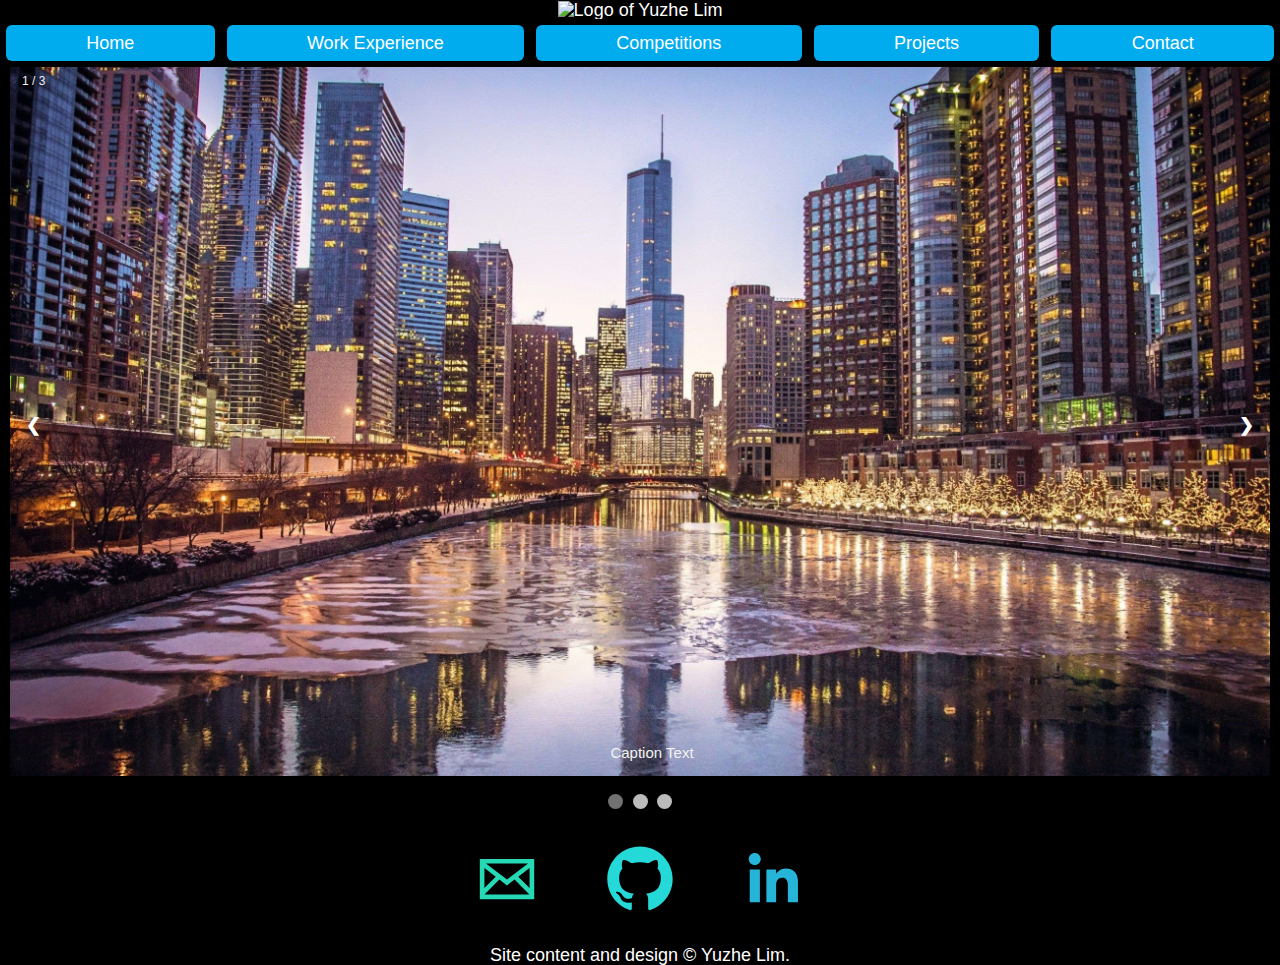
==== index.html @ 376d287b "Replace h1 header with logo of Yuzhe Lim" ====
<!DOCTYPE html>
<html lang="en">
  <head>
    <meta charset="utf-8" />
    <title>Yuzhe Lim | Portlio</title>
    <meta name="viewport"
      content="width=device-width, initial-scale=1.0, shrink-to-fit=no" />
    <link rel="stylesheet" href="css/style.css" />
    <link href="https://fonts.googleapis.com/css?family=Fira+Sans:400,400i,700&display=swap&subset=latin-ext" rel="stylesheet">
  </head>
  <body style="height: 100vh;">
    <header id="cover-page">
      <figure class="logo">
        <img src="media/yuzhelim_logo.jpg"
          alt="Logo of Yuzhe Lim" style="height:6em"/>
      </figure>
      <!--<h1 id="intro-header">Yuzhe (Louis) Lim</h1>-->
        <nav id="navigation">
          <ul class="nav">
            <li><a href="">Home</a></li>
            <li><a href="workExperience/">Work Experience</a></li>
            <li><a href="competition/">Competitions</a></li>
            <li><a href="project/">Projects</a></li>
            <li><a href="contact/">Contact</a></li>
          </ul>
        </nav>
    </header>
    <main>
      <div class="slideshow-container">
        <div class="mySlides fade">
          <div class="numbertext">1 / 3</div>
          <img src="media/chicago1.jpg" style="width:100%">
          <div class="text">Caption Text</div>
        </div>

        <div class="mySlides fade">
          <div class="numbertext">2 / 3</div>
          <img src="media/chicago2.jpg" style="width:100%">
          <div class="text">Caption Two</div>
        </div>

        <div class="mySlides fade">
          <div class="numbertext">3 / 3</div>
          <img src="media/chicago3.jpg" style="width:100%">
          <div class="text">Caption Three</div>
        </div>

        <a class="prev" onclick="plusSlides(-1)">&#10094;</a>
        <a class="next" onclick="plusSlides(1)">&#10095;</a>
      </div>
      <br>
      <div style="text-align:center">
        <span class="dot" onclick="currentSlide(1)"></span>
        <span class="dot" onclick="currentSlide(2)"></span>
        <span class="dot" onclick="currentSlide(3)"></span>
      </div>
    </main>
    <footer>
      <ul class="soc">
        <li>
          <a class="icon-8 email" href="mailto:louis.yuzhe@gmail.com" title="Email">
            <div class="ir">
              <svg viewbox="0 0 512 512" preserveAspectRatio="xMidYMid meet" width="512" height="512">
                <path d="M101.3 141.6v228.9h0.3 308.4 0.8V141.6H101.3zM375.7 167.8l-119.7 91.5 -119.6-91.5H375.7zM127.6 194.1l64.1 49.1 -64.1 64.1V194.1zM127.8 344.2l84.9-84.9 43.2 33.1 43-32.9 84.7 84.7L127.8 344.2 127.8 344.2zM384.4 307.8l-64.4-64.4 64.4-49.3V307.8z"></path>
              </svg>
            </div>
          </a>
        </li>
        <li>
          <a class="icon-13 github" href="https://github.com/louisyuzhe" title="GitHub">
            <div class="ir">
              <svg viewbox="0 0 512 512" preserveAspectRatio="xMidYMid meet" width="512" height="512">
                <path d="M256 70.7c-102.6 0-185.9 83.2-185.9 185.9 0 82.1 53.3 151.8 127.1 176.4 9.3 1.7 12.3-4 12.3-8.9V389.4c-51.7 11.3-62.5-21.9-62.5-21.9 -8.4-21.5-20.6-27.2-20.6-27.2 -16.9-11.5 1.3-11.3 1.3-11.3 18.7 1.3 28.5 19.2 28.5 19.2 16.6 28.4 43.5 20.2 54.1 15.4 1.7-12 6.5-20.2 11.8-24.9 -41.3-4.7-84.7-20.6-84.7-91.9 0-20.3 7.3-36.9 19.2-49.9 -1.9-4.7-8.3-23.6 1.8-49.2 0 0 15.6-5 51.1 19.1 14.8-4.1 30.7-6.2 46.5-6.3 15.8 0.1 31.7 2.1 46.6 6.3 35.5-24 51.1-19.1 51.1-19.1 10.1 25.6 3.8 44.5 1.8 49.2 11.9 13 19.1 29.6 19.1 49.9 0 71.4-43.5 87.1-84.9 91.7 6.7 5.8 12.8 17.1 12.8 34.4 0 24.9 0 44.9 0 51 0 4.9 3 10.7 12.4 8.9 73.8-24.6 127-94.3 127-176.4C441.9 153.9 358.6 70.7 256 70.7z"></path>
              </svg>
            </div>
          </a>
        </li>
        <li>
          <a class="icon-17 linkedin" href="https://www.linkedin.com/in/yuzhelim/" title="LinkedIn">
            <div class="ir">
              <svg viewbox="0 0 512 512" preserveAspectRatio="xMidYMid meet" width="512" height="512">
                <path d="M186.4 142.4c0 19-15.3 34.5-34.2 34.5 -18.9 0-34.2-15.4-34.2-34.5 0-19 15.3-34.5 34.2-34.5C171.1 107.9 186.4 123.4 186.4 142.4zM181.4 201.3h-57.8V388.1h57.8V201.3zM273.8 201.3h-55.4V388.1h55.4c0 0 0-69.3 0-98 0-26.3 12.1-41.9 35.2-41.9 21.3 0 31.5 15 31.5 41.9 0 26.9 0 98 0 98h57.5c0 0 0-68.2 0-118.3 0-50-28.3-74.2-68-74.2 -39.6 0-56.3 30.9-56.3 30.9v-25.2H273.8z"></path>
              </svg>
            </div>
          </a>
        </li>
      </ul>
      <small>Site content and design © Yuzhe Lim.</small>
    </footer>
    <script src="js/script.js" type="text/javascript"></script>
  </body>
</html>
---- css/style.css ----
/* http://meyerweb.com/eric/tools/css/reset/
   v2.0 | 20110126
   License: none (public domain)
*/
a,abbr,acronym,address,applet,article,aside,audio,b,big,blockquote,body,canvas,caption,center,cite,code,dd,del,details,dfn,div,dl,dt,em,embed,fieldset,figcaption,figure,footer,form,h1,h2,h3,h4,h5,h6,header,hgroup,html,i,iframe,img,ins,kbd,label,legend,li,mark,menu,nav,object,ol,output,p,pre,q,ruby,s,samp,section,small,span,strike,strong,sub,summary,sup,table,tbody,td,tfoot,th,thead,time,tr,tt,u,ul,var,video{margin:0;padding:0;border:0;font-size:100%;font:inherit;vertical-align:baseline}article,aside,details,figcaption,figure,footer,header,hgroup,menu,nav,section{display:block}html{line-height:1}body{line-height:inherit;}ol,ul{list-style:none}blockquote,q{quotes:none}blockquote:after,blockquote:before,q:after,q:before{content:'';content:none}table{border-collapse:collapse;border-spacing:0}

/* Using a Major Third modular scale:
*  https://www.modularscale.com/?18&px&1.25
*/

/* Base Styles */
* {box-sizing: border-box}

html {
  background-color: black; /* black color contrast with every coor on this page */
  color: white;
  font-family: Helvetica, Arial, sans-serif;
  font-size: 1.125em; /* 18px / 16px = 1.125em */
  text-align: center;
}

section {
  display: grid;
}

footer {
  display: inline;
}
h1 {
  font-size: 3em;
  padding: .25em 0 .25em 0;
}
h2 {
  font-size: 2em;
}
h3 {
  font-size: 1.5em;
}

article {
  padding: 1em;
}

p {
  text-align: left;
  line-height: 120%;
}

ol {
  list-style-type: decimal;
  padding: 1em;
  text-align: left;
}

/* Layout Styles */
/* Main Page */
.mySlides {
  display: none
}
img {
  vertical-align: middle;
}

/* Slideshow container */
.slideshow-container {
  max-width: 70em;
  position: relative;
  margin: auto;
}

/* Next & previous buttons */
.prev, .next {
  cursor: pointer;
  position: absolute;
  top: 50%;
  width: auto;
  padding: 16px;
  margin-top: -22px;
  color: white;
  font-weight: bold;
  font-size: 18px;
  transition: 0.6s ease;
  border-radius: 0 3px 3px 0;
  user-select: none;
}

.prev {
  left:0;
}

/* Position the "next button" to the right */
.next {
  right: 0;
  border-radius: 3px 0 0 3px;
}

/* On hover, add a black background color with a little bit see-through */
.prev:hover, .next:hover {
  background-color: rgba(0,0,0,0.8);
}

/* Caption text */
.text {
  color: #f2f2f2;
  font-size: 15px;
  padding: 8px 12px;
  position: absolute;
  bottom: 8px;
  width: 100%;
  text-align: center;
}

/* Number text */
.numbertext {
  color: #f2f2f2;
  font-size: 12px;
  padding: 8px 12px;
  position: absolute;
  top: 0;
}

/* The dots/bullets/indicators */
.dot {
  cursor: pointer;
  height: 15px;
  width: 15px;
  margin: 0 2px;
  background-color: #bbb;
  border-radius: 50%;
  display: inline-block;
  transition: background-color 0.6s ease;
}

.active, .dot:hover {
  background-color: #717171;
}

/* Fading animation */
.fade {
  -webkit-animation-name: fade;
  -webkit-animation-duration: 1.5s;
  animation-name: fade;
  animation-duration: 1.5s;
}

@-webkit-keyframes fade {
  from {opacity: .4}
  to {opacity: 1}
}

@keyframes fade {
  from {opacity: .4}
  to {opacity: 1}
}

/* On smaller screens, decrease text size */
@media only screen and (max-width: 300px) {
  .prev, .next,.text {font-size: 11px}
}

/* Navigation Styles */
.nav a {
  background: #00ACEE;
  border-radius: 0.333333333em; /* 6px / 18px = 0.333333333em */
  color: white;
  display: inline-block;
  line-height: 0;
  outline: 0;
  margin-bottom: 0.333333333em; /* 6px / 18px = 0.333333333em */
  margin-top: 0.333333333em; /* 6px / 18px = 0.333333333em */
  padding: 1em; /* 18px / 18px = 1em */
  text-align: center;
  text-decoration: none;
  width: 50%;
}

/* Social Media Icons  */
*, *:before, *:after {
	box-sizing: inherit;
}

.ir {
	display: block;
	overflow: visible;
	padding: 0 0 100%;
	position: relative;
	height: 0;
	width: 100%;
}

.ir > * {
	position: absolute;
	height: 100%;
	width: 100%;
	top: 0;
	left: 0;
}

.soc {
	display: block;
	font-size: 0;
	list-style: none;
	text-align: center;
	/*width: 110rem; */
	max-width: 100%;
}

.soc li {
	display: inline-block;
	margin: 1.2rem;
}

.soc a, .soc svg {
	display: block;
}

.soc a {
	height: 5rem;
	width: 5rem;
}

.icon-8:hover, .icon-13:hover, .icon-17:hover {
	border-radius: 100%;
	fill: #0e1925;
	transform: scale(1.25);
	transition: background-color .5s, transform .5s ease-out;
}

.icon-8 {
	fill: #26d9b5;
}

.icon-8:hover {
	background: #26d9b5;
}

.icon-13 {
	fill: #26d9d9;
}

.icon-13:hover {
	background: #26d9d9;
}

.icon-17 {
	fill: #26b5d9;
}

.icon-17:hover {
	background: #26b5d9;
}

/* Project Page */
#projectDetails {
  width: 100vw-1em;
}
.project-details {
  background-color: #3E424B;
  border: .5em solid white; /* 9px / 18px = .5em */
}
.project-details p,
.project-details a{
  text-align: left;
}

.project-details a {
  margin: .5em;
  width: 10em;
}


/* State styles */
/* 540px || 540 / 16 = 33.75em */
@media screen and (min-width: 33.75em) {
  .nav {
    display: flex;
    flex-flow: row nowrap;
    margin-left: -0.333333333em; /* 6px / 18px = 0.333333333em */
    margin-right: 0.333333333em; /* 6px / 18px = 0.333333333em */
  }
  .nav li {
    flex: 1 0 auto;
    margin-left: 0.666666667em; /* 12px / 18px = 0.666666667em */
  }
  .nav a {
    display: block;
    width: auto;
  }

  /* Projects page */
  .project-details {
    display: grid;
    grid-template-columns: 1fr 1fr;
    grid-column-gap: 1em; /* 22.5px / 18px = 1.25em */
  }
  .project-details h3 {
    grid-column: 1 / 3; /* Span h2 over all columns */
  }
  .project-details p {
    grid-column: 1 / 3; /* Span p over all columns */
  }
}
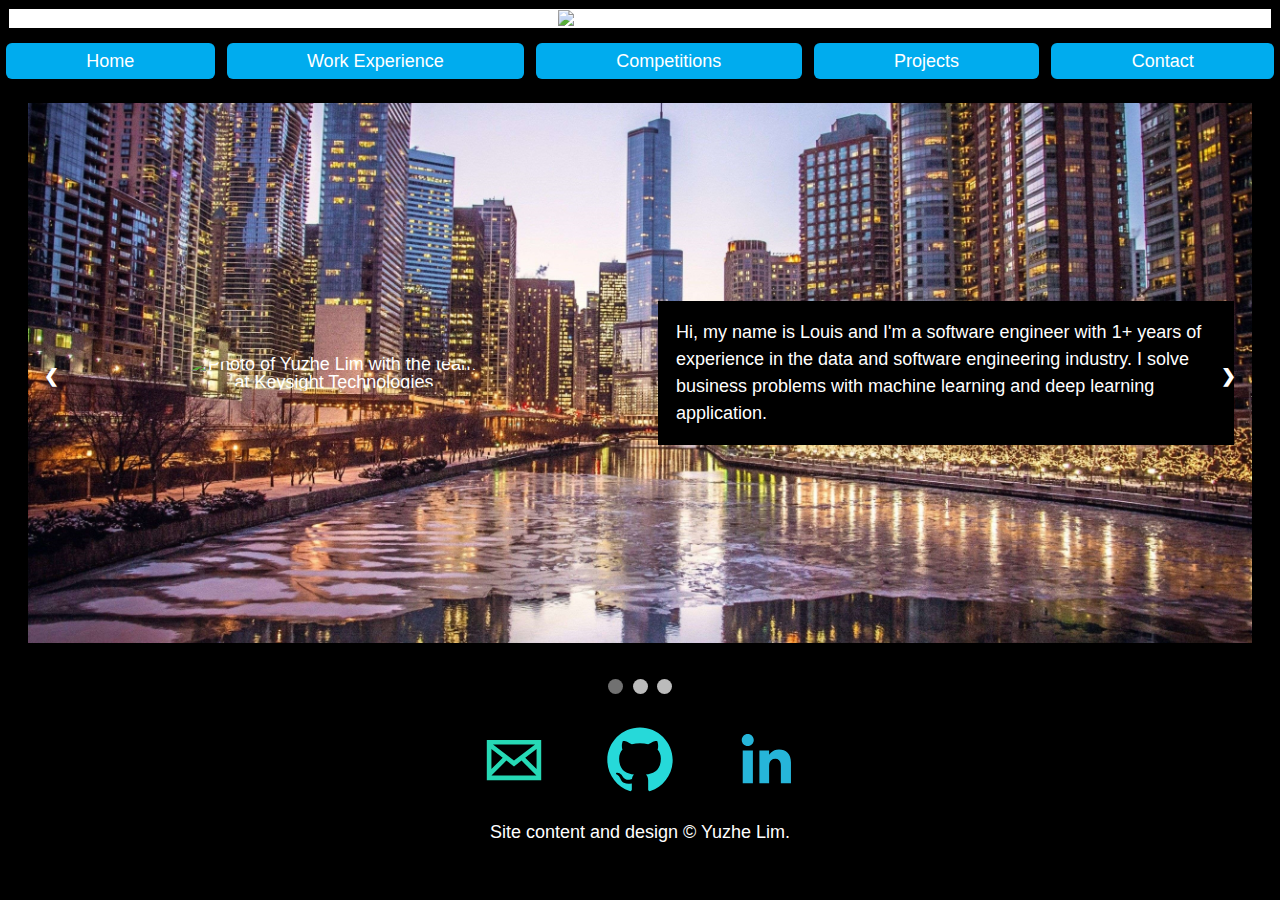
==== commit 7f5f4f7a: "1. Change slide show section with new container arrangement 2. Add CSS selectors for new properties" ====
--- a/index.html
+++ b/index.html
@@ -28,21 +28,50 @@
     <main>
       <div class="slideshow-container">
         <div class="mySlides fade">
-          <div class="numbertext">1 / 3</div>
-          <img src="media/chicago1.jpg" style="width:100%">
-          <div class="text">Caption Text</div>
+          <section class="slides" id="slide1">
+            <article class="">
+              <figure>
+                <img src="media/yuzhelim_headshot.png"
+                  alt="Photo of Yuzhe Lim with the team at Keysight Technologies" />
+              </figure>
+            </article>
+            <article class="">
+              <p>
+                  Hi, my name is Louis and I'm a software engineer with 1+ years
+                  of experience in the data and software engineering industry. I
+                  solve business problems with machine learning and deep
+                  learning application.
+              </p>
+            </article>
+          </section>
         </div>
+        <div class="mySlides fade">
+          <section class="slides" id="slide2">
+            <article class="">
+              <p>
+                placeholder
+              </p>
+            </article>
+            <article class="">
+                <ol>
+                  <li>Programming and scripting languages: Python, R, Java, PHP, JavaScript, C, C++, VBA</li>
+                  <li>Database: SQL(MySQL, PostgreSQL, SQLite), Firebase, AWS S3</li>
+                  <li>Tools: AWS (GLUE, SageMaker, Lambda), Spyder, Jupyter notebook, Visual Studio, Vim, PyCharm, Eclipse, Net Beans, IntelliJ IDEA, RStudio, CLion, MATLAB</li>
+                  <li>OS: Linux (Ubuntu, Raspbian, Debian, Ubuntu MATE, Arch Linux, Linux Mint), Windows</li>
+                  <li>Source control management (SCM): Git, GitHub, Bitbucket</li>
+                </ol>
+            </article>
+          </section>
+        </div>
+        <div class="mySlides fade">
+          <section class="slides" id="slide3">
+            <article class="">
 
-        <div class="mySlides fade">
-          <div class="numbertext">2 / 3</div>
-          <img src="media/chicago2.jpg" style="width:100%">
-          <div class="text">Caption Two</div>
-        </div>
+            </article>
+            <article class="">
 
-        <div class="mySlides fade">
-          <div class="numbertext">3 / 3</div>
-          <img src="media/chicago3.jpg" style="width:100%">
-          <div class="text">Caption Three</div>
+            </article>
+          </section>
         </div>
 
         <a class="prev" onclick="plusSlides(-1)">&#10094;</a>
--- a/css/style.css
+++ b/css/style.css
@@ -53,6 +53,11 @@
 }
 
 /* Layout Styles */
+.logo {
+  background:white;
+  border: .5em solid #000;
+}
+
 /* Main Page */
 .mySlides {
   display: none
@@ -86,12 +91,14 @@
 
 .prev {
   left:0;
+  margin-left: 1em;
 }
 
 /* Position the "next button" to the right */
 .next {
   right: 0;
   border-radius: 3px 0 0 3px;
+  margin-right: 1em;
 }
 
 /* On hover, add a black background color with a little bit see-through */
@@ -207,7 +214,7 @@
 
 .soc li {
 	display: inline-block;
-	margin: 1.2rem;
+	margin: 1rem;
 }
 
 .soc a, .soc svg {
@@ -250,24 +257,52 @@
 	background: #26b5d9;
 }
 
-/* Project Page */
-#projectDetails {
-  width: 100vw-1em;
-}
-.project-details {
-  background-color: #3E424B;
-  border: .5em solid white; /* 9px / 18px = .5em */
-}
-.project-details p,
-.project-details a{
-  text-align: left;
-}
-
-.project-details a {
-  margin: .5em;
-  width: 10em;
-}
-
+
+
+/* Main page slide show */
+.slides {
+  background-repeat: no-repeat;
+  background-position: center; /* Center the image */
+  background-size: cover; /* Resize the background image to cover the entire container */
+  height: 60vh; /* You must set a specified height */
+  margin: 1em;
+  display: grid;
+  grid-template-columns: repeat(2, 1fr);
+  grid-template-rows: 1fr;
+  justify-content: center;
+}
+
+.slides article {
+  align-self: center;
+}
+
+#slide1 {
+  background-image:url("/media/chicago1.jpg");
+}
+#slide2 {
+  background-image:url("/media/chicago2.jpg");
+}
+#slide3 {
+  background-image:url("/media/chicago3.jpg");
+}
+.slides p,
+.slides ol {
+    background-color: black;
+    line-height: 1.5em;
+    padding: 1em;
+}
+.slides ol {
+    padding: 1em 2em 1em 2em;
+}
+
+.slides li  {
+    padding-top: .5em;
+}
+
+#slide1 img {
+  border-radius: 50%;
+  max-width: 50%;
+}
 
 /* State styles */
 /* 540px || 540 / 16 = 33.75em */
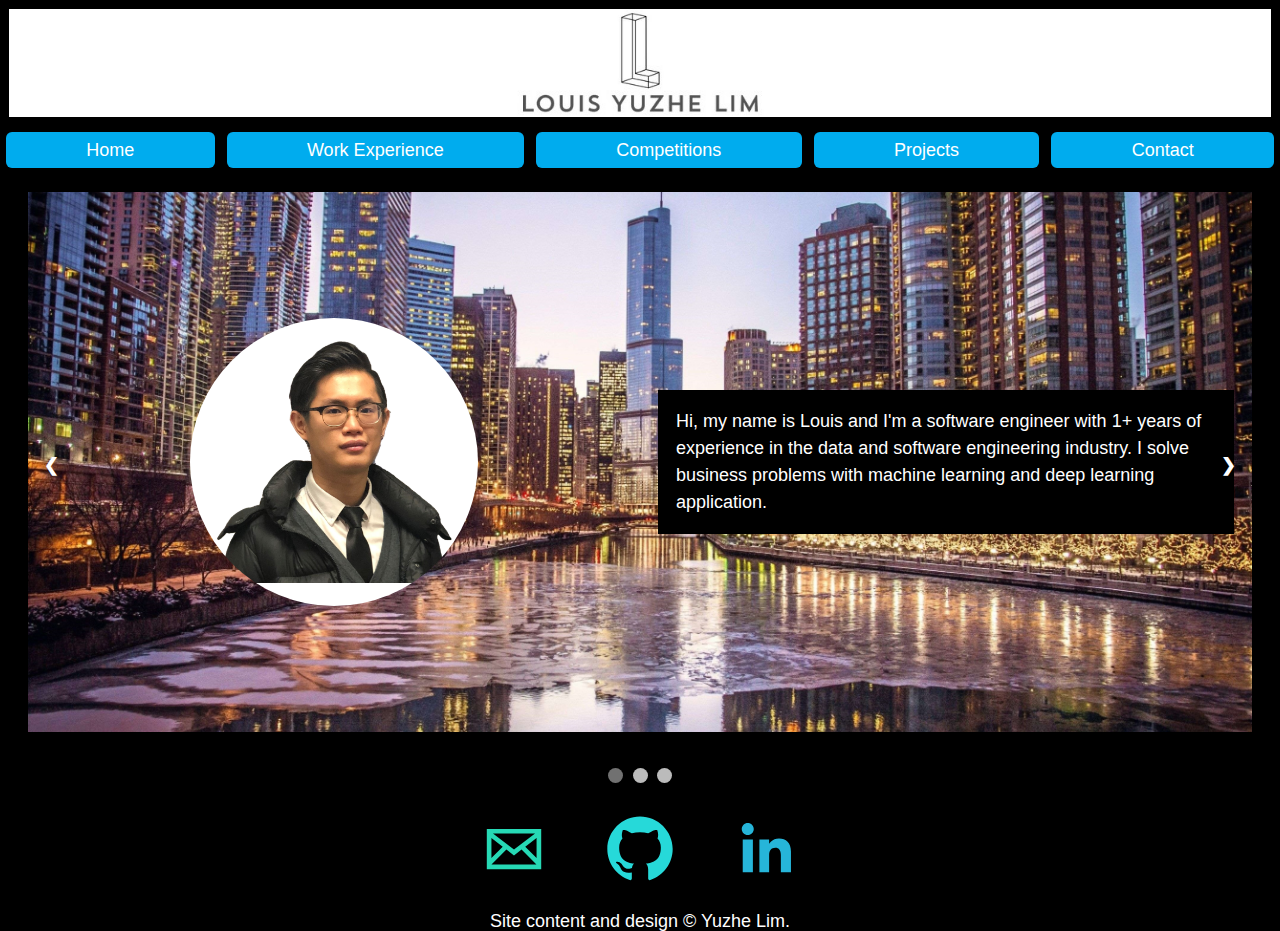
==== commit 297eeac3: "Split list in seocnd slide into 2" ====
--- a/index.html
+++ b/index.html
@@ -48,18 +48,30 @@
         <div class="mySlides fade">
           <section class="slides" id="slide2">
             <article class="">
-              <p>
-                placeholder
-              </p>
+              <ul>
+                <li>
+                  <strong>Programming and scripting languages:</strong> Python,
+                  R, Java, PHP, JavaScript, C, C++, VBA, Assembly Languages
+                  (CISC/ RISC), HTML & CSS
+                </li>
+                <li><strong>Database:</strong> SQL(MySQL, PostgreSQL, SQLite), Firebase, AWS S3</li>
+                <li><strong>Source control management (SCM):</strong> Git, GitHub, Bitbucket</li>
+              </ul>
             </article>
             <article class="">
-                <ol>
-                  <li>Programming and scripting languages: Python, R, Java, PHP, JavaScript, C, C++, VBA</li>
-                  <li>Database: SQL(MySQL, PostgreSQL, SQLite), Firebase, AWS S3</li>
-                  <li>Tools: AWS (GLUE, SageMaker, Lambda), Spyder, Jupyter notebook, Visual Studio, Vim, PyCharm, Eclipse, Net Beans, IntelliJ IDEA, RStudio, CLion, MATLAB</li>
-                  <li>OS: Linux (Ubuntu, Raspbian, Debian, Ubuntu MATE, Arch Linux, Linux Mint), Windows</li>
-                  <li>Source control management (SCM): Git, GitHub, Bitbucket</li>
-                </ol>
+              <ul>
+                <li>
+                  <strong>Tools:</strong> AWS (GLUE, SageMaker, Lambda), Spyder,
+                  Jupyter notebook, Visual Studio, Vim, PyCharm, Eclipse, Net
+                  Beans, IntelliJ IDEA, RStudio, CLion, MATLAB, UI Design(Qt),
+                  Embedded Systems (Arduino, Tinker Board), Tableau, Power BI,
+                  PyTorch
+                </li>
+                <li>
+                  <strong>OS:</strong> Linux (Ubuntu, Raspbian, Debian, Ubuntu MATE, Arch
+                  Linux, Linux Mint), Windows
+                </li>
+              </ul>
             </article>
           </section>
         </div>
--- a/css/style.css
+++ b/css/style.css
@@ -277,13 +277,13 @@
 }
 
 #slide1 {
-  background-image:url("/media/chicago1.jpg");
+  background-image:url("../media/chicago1.jpg");
 }
 #slide2 {
-  background-image:url("/media/chicago2.jpg");
+  background-image:url("../media/chicago2.jpg");
 }
 #slide3 {
-  background-image:url("/media/chicago3.jpg");
+  background-image:url("../media/chicago3.jpg");
 }
 .slides p,
 .slides ol {
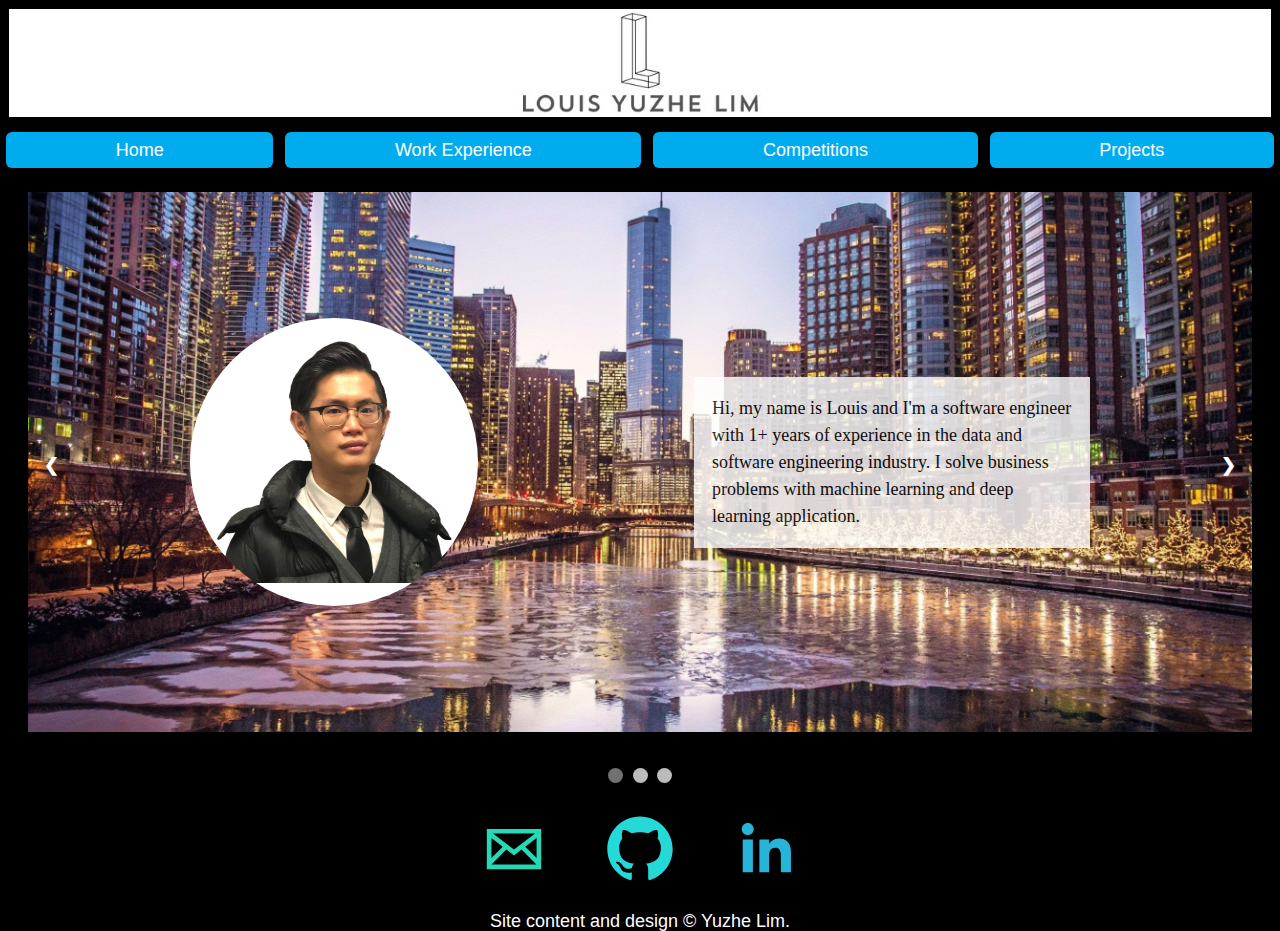
==== commit 7d07f5ea: "Remove contact button from navigation bar" ====
--- a/index.html
+++ b/index.html
@@ -21,7 +21,6 @@
             <li><a href="workExperience/">Work Experience</a></li>
             <li><a href="competition/">Competitions</a></li>
             <li><a href="project/">Projects</a></li>
-            <li><a href="contact/">Contact</a></li>
           </ul>
         </nav>
     </header>
--- a/css/style.css
+++ b/css/style.css
@@ -50,6 +50,11 @@
   list-style-type: decimal;
   padding: 1em;
   text-align: left;
+}
+
+strong {
+  color: Gray;
+  font-weight: 900;
 }
 
 /* Layout Styles */
@@ -286,13 +291,18 @@
   background-image:url("../media/chicago3.jpg");
 }
 .slides p,
-.slides ol {
+.slides ul {
     background-color: black;
+    font-family: futura;
     line-height: 1.5em;
+    margin: 1em 2em 1em 2em;
+    opacity: 0.8;
     padding: 1em;
 }
-.slides ol {
+.slides ul {
+    list-style-type:disc;
     padding: 1em 2em 1em 2em;
+    text-align: left;
 }
 
 .slides li  {
@@ -303,7 +313,11 @@
   border-radius: 50%;
   max-width: 50%;
 }
-
+#slide1 p {
+  color: black;
+  background-color: white;
+  margin-right: 8em;
+}
 /* State styles */
 /* 540px || 540 / 16 = 33.75em */
 @media screen and (min-width: 33.75em) {
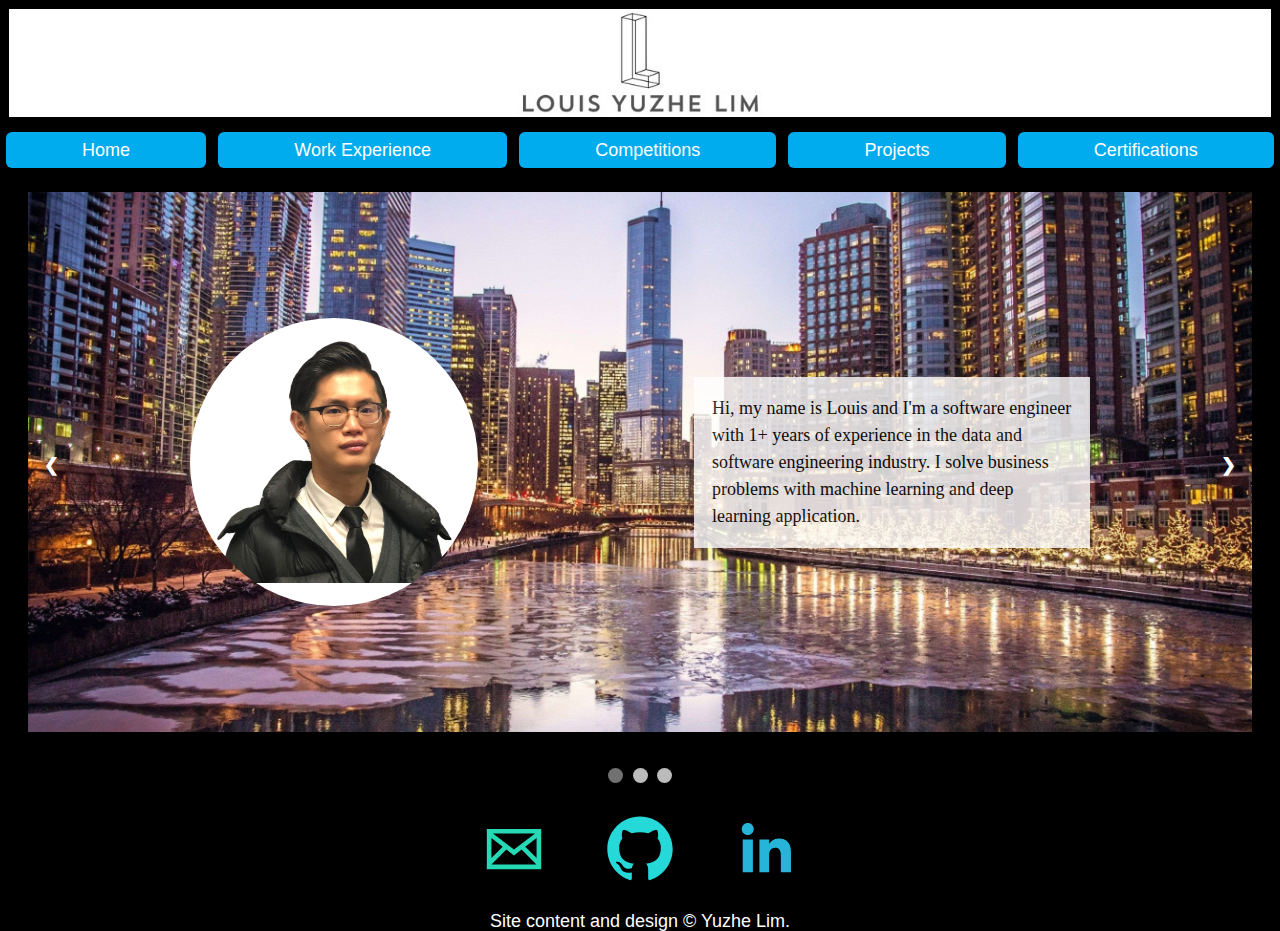
==== commit d1b09cda: "Add Certifications page link to navigation bar" ====
--- a/index.html
+++ b/index.html
@@ -21,6 +21,7 @@
             <li><a href="workExperience/">Work Experience</a></li>
             <li><a href="competition/">Competitions</a></li>
             <li><a href="project/">Projects</a></li>
+            <li><a href="certification/">Certifications</a></li>
           </ul>
         </nav>
     </header>
@@ -127,6 +128,19 @@
       </ul>
       <small>Site content and design © Yuzhe Lim.</small>
     </footer>
+    <script>
+      window.watsonAssistantChatOptions = {
+          integrationID: "4b792b7c-dc3b-4c32-accc-2a8b8d1ace0e", // The ID of this integration.
+          region: "us-east", // The region your integration is hosted in.
+          serviceInstanceID: "de2eba4c-3479-46b8-bd0d-1fd3345b560b", // The ID of your service instance.
+          onLoad: function(instance) { instance.render(); }
+        };
+      setTimeout(function(){
+        const t=document.createElement('script');
+        t.src="https://web-chat.global.assistant.watson.appdomain.cloud/loadWatsonAssistantChat.js";
+        document.head.appendChild(t);
+      });
+    </script>
     <script src="js/script.js" type="text/javascript"></script>
   </body>
 </html>
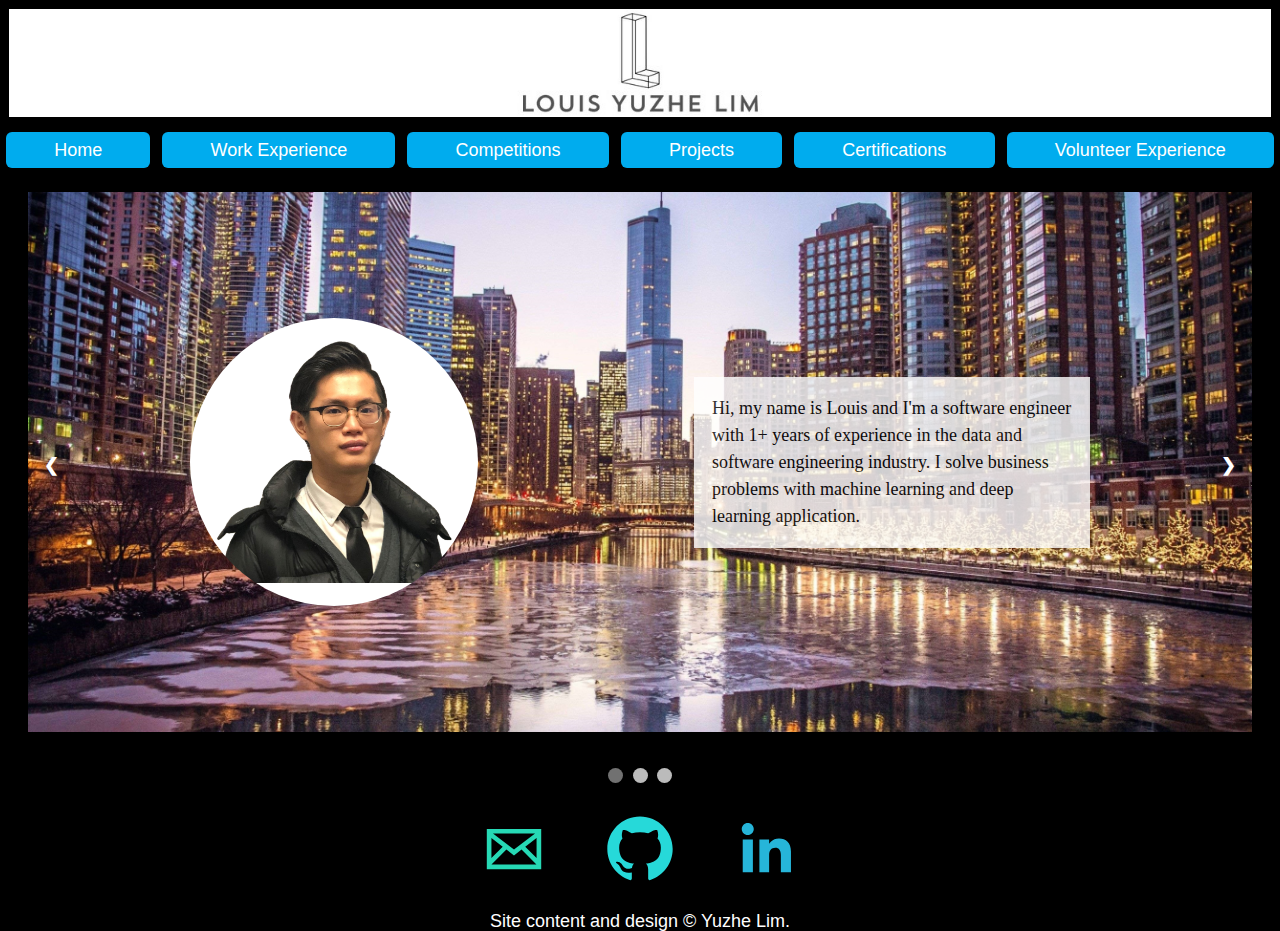
==== commit 37375bcd: "Add volunteer experience page button in navigation bar" ====
--- a/index.html
+++ b/index.html
@@ -22,6 +22,7 @@
             <li><a href="competition/">Competitions</a></li>
             <li><a href="project/">Projects</a></li>
             <li><a href="certification/">Certifications</a></li>
+            <li><a href="volunteerExperience/">Volunteer Experience</a></li>
           </ul>
         </nav>
     </header>
@@ -133,6 +134,7 @@
           integrationID: "4b792b7c-dc3b-4c32-accc-2a8b8d1ace0e", // The ID of this integration.
           region: "us-east", // The region your integration is hosted in.
           serviceInstanceID: "de2eba4c-3479-46b8-bd0d-1fd3345b560b", // The ID of your service instance.
+          openChatByDefault: true,
           onLoad: function(instance) { instance.render(); }
         };
       setTimeout(function(){
